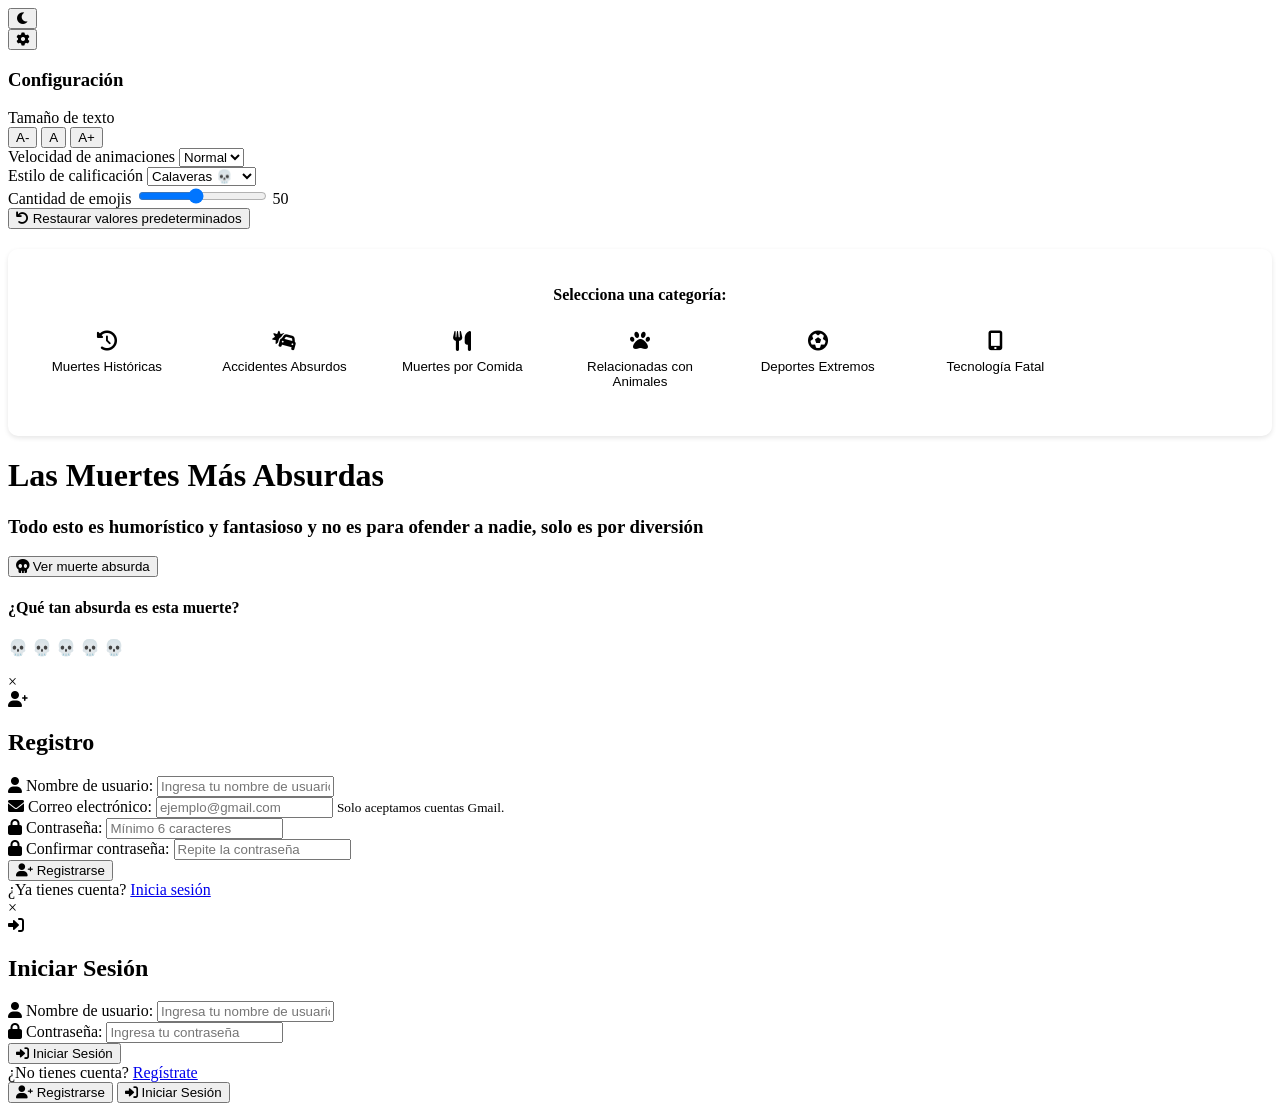
==== index.html @ b5d8f7d9 "Mejora en el codigo y categorias" ====
<!DOCTYPE html>
<html lang="es">
  <head>
    <meta charset="UTF-8" />
    <link rel="stylesheet" href="css/animations.css" />
    <link rel="stylesheet" href="css/config.css" />
    <link rel="stylesheet" href="css/main.css" />
    <link rel="stylesheet" href="css/modal.css" />
    <link rel="stylesheet" href="css/categories.css" />
    <link rel="shortcut icon" href="Images/Logo.png" type="image/x-icon" />
    <meta name="viewport" content="width=device-width, initial-scale=1.0" />
    <title>Las muertes más absurdas</title>
    <link
      href="https://cdnjs.cloudflare.com/ajax/libs/font-awesome/6.0.0/css/all.min.css"
      rel="stylesheet"
    />
  </head>
  <body>
    <!-- Interruptor de tema independiente -->
    <div class="theme-toggle-container">
      <button id="themeToggleBtn" class="theme-toggle-btn" aria-label="Cambiar tema" title="Cambiar entre tema claro y oscuro">
        <i id="themeIcon" class="fas fa-moon" aria-hidden="true"></i>
      </button>
    </div>

    <!-- Boton de configuracion y menu -->
    <div class="config-container">
      <button class="config-button" onclick="toggleConfig()" aria-label="Abrir configuración" title="Abrir menú de configuración">
        <i class="fas fa-cog" aria-hidden="true"></i>
      </button>

      <div class="config-menu" id="configMenu" role="dialog" aria-labelledby="config-title" aria-hidden="true">
        <h3 id="config-title">Configuración</h3>
        <!-- Tamaño de fuente -->
        <div class="config-option">
          <label id="font-size-label">Tamaño de texto</label>
          <div class="size-buttons" role="group" aria-labelledby="font-size-label">
            <button onclick="changeFontSize('small')" class="size-btn" aria-label="Texto pequeño" title="Reducir tamaño del texto">
              A-
            </button>
            <button onclick="changeFontSize('normal')" class="size-btn" aria-label="Texto normal" title="Tamaño normal del texto">
              A
            </button>
            <button onclick="changeFontSize('large')" class="size-btn" aria-label="Texto grande" title="Aumentar tamaño del texto">
              A+
            </button>
          </div>
        </div>

        <!-- Velocidad de animaciones -->
        <div class="config-option">
          <label for="animationSpeed">Velocidad de animaciones</label>
          <select id="animationSpeed" onchange="changeAnimationSpeed()" aria-describedby="animation-help">
            <option value="0.5">Rápida</option>
            <option value="1" selected>Normal</option>
            <option value="2">Lenta</option>
          </select>
          <small id="animation-help" class="sr-only">Controla la velocidad de las animaciones de emojis</small>
        </div>

        <!-- Emoji para calificacion -->
        <div class="config-option">
          <label for="ratingStyle">Estilo de calificación</label>
          <select id="ratingStyle" onchange="changeRatingStyle()" aria-describedby="rating-help">
            <option value="skull">Calaveras 💀</option>
            <option value="star">Estrellas ⭐</option>
            <option value="ghost">Fantasmas 👻</option>
            <option value="pumpkin">Calabazas 🎃</option>
          </select>
          <small id="rating-help" class="sr-only">Cambia el tipo de emoji usado para calificar las muertes</small>
        </div>

        <!-- Cantidad de emojis -->
        <div class="config-option">
          <label for="emojiAcount">Cantidad de emojis</label>
          <input
            type="range"
            id="emojiAcount"
            min="10"
            max="100"
            value="50"
            onchange="updateEmojiAccount()"
            aria-describedby="emoji-amount-help"
            aria-valuemin="10"
            aria-valuemax="100"
            aria-valuenow="50"
          />
          <span id="emojiAmountValue" aria-live="polite">50</span>
          <small id="emoji-amount-help" class="sr-only">Controla cuántos emojis aparecen en las animaciones</small>
        </div>

        <button class="reset-button" onclick="resetConfig()" aria-label="Restaurar configuración predeterminada" title="Volver a los valores originales">
          <i class="fas fa-undo" aria-hidden="true"></i>
          Restaurar valores predeterminados
        </button>
      </div>
    </div>

    <!-- Nueva sección de categorías -->
    <div class="category-container">
      <h4>Selecciona una categoría:</h4>
      <div class="category-grid">
        <button class="category-button" data-category="historicas">
          <i class="fas fa-history"></i>
          Muertes Históricas
        </button>
        <button class="category-button" data-category="accidentes">
          <i class="fas fa-car-crash"></i>
          Accidentes Absurdos
        </button>
        <button class="category-button" data-category="comida">
          <i class="fas fa-utensils"></i>
          Muertes por Comida
        </button>
        <button class="category-button" data-category="animales">
          <i class="fas fa-paw"></i>
          Relacionadas con Animales
        </button>
        <button class="category-button" data-category="deportes">
          <i class="fas fa-futbol"></i>
          Deportes Extremos
        </button>
        <button class="category-button" data-category="tecnologia">
          <i class="fas fa-mobile-alt"></i>
          Tecnología Fatal
        </button>
        <button class="category-button" data-category="todas" selected>
          <i class="fas fa-random"></i>
          Todas las Categorías
        </button>
      </div>
    </div>

    <div class="container">
      <h1>Las Muertes Más Absurdas</h1>
      <h3>
        Todo esto es humorístico y fantasioso y no es para ofender a nadie, solo
        es por diversión
      </h3>

      <button class="death-button" onclick="showRandomDeath()">
        <i class="fas fa-skull"></i>
        Ver muerte absurda
      </button>

      <div id="output"></div>

      <div id="rating-container" class="rating-container hidden">
        <h4>¿Qué tan absurda es esta muerte?</h4>
        <div class="rating-stars">
          <span class="skull-rating" data-rating="1">💀</span>
          <span class="skull-rating" data-rating="2">💀</span>
          <span class="skull-rating" data-rating="3">💀</span>
          <span class="skull-rating" data-rating="4">💀</span>
          <span class="skull-rating" data-rating="5">💀</span>
        </div>
        <p id="rating-text" class="rating-text"></p>
      </div>
    </div>

    <!-- Actualización de los modales -->
    <div class="modal" id="registerModal">
      <div class="modal-content">
        <span class="close" onclick="closeModal('registerModal')">&times;</span>
        <div class="modal-header">
          <i class="fas fa-user-plus"></i>
          <h2>Registro</h2>
        </div>
        <form id="registerForm">
          <div class="form-group">
            <label for="registerUsername"
              ><i class="fas fa-user"></i> Nombre de usuario:</label
            >
            <input
              type="text"
              id="registerUsername"
              placeholder="Ingresa tu nombre de usuario"
              required
            />
          </div>
          <div class="form-group">
            <label for="registerEmail"
              ><i class="fas fa-envelope"></i> Correo electrónico:</label
            >
            <input
              type="email"
              id="registerEmail"
              placeholder="ejemplo@gmail.com"
              required
            />
            <small id="emailHelp" class="form-text"
              >Solo aceptamos cuentas Gmail.</small
            >
          </div>
          <div class="form-group">
            <label for="registerPassword"
              ><i class="fas fa-lock"></i> Contraseña:</label
            >
            <input
              type="password"
              id="registerPassword"
              placeholder="Mínimo 6 caracteres"
              required
            />
          </div>
          <div class="form-group">
            <label for="confirmPassword"
              ><i class="fas fa-lock"></i> Confirmar contraseña:</label
            >
            <input
              type="password"
              id="confirmPassword"
              placeholder="Repite la contraseña"
              required
            />
          </div>
          <div class="error-message" id="registerError"></div>
          <button type="submit" class="auth-button">
            <i class="fas fa-user-plus"></i> Registrarse
          </button>
          <div class="form-footer">
            ¿Ya tienes cuenta?
            <a href="#" onclick="switchModals('registerModal', 'loginModal')"
              >Inicia sesión</a
            >
          </div>
        </form>
      </div>
    </div>

    <div class="modal" id="loginModal">
      <div class="modal-content">
        <span class="close" onclick="closeModal('loginModal')">&times;</span>
        <div class="modal-header">
          <i class="fas fa-sign-in-alt"></i>
          <h2>Iniciar Sesión</h2>
        </div>
        <form id="loginForm">
          <div class="form-group">
            <label for="loginUsername"
              ><i class="fas fa-user"></i> Nombre de usuario:</label
            >
            <input
              type="text"
              id="loginUsername"
              placeholder="Ingresa tu nombre de usuario"
              required
            />
          </div>
          <div class="form-group">
            <label for="loginPassword"
              ><i class="fas fa-lock"></i> Contraseña:</label
            >
            <input
              type="password"
              id="loginPassword"
              placeholder="Ingresa tu contraseña"
              required
            />
          </div>
          <div class="error-message" id="loginError"></div>
          <button type="submit" class="auth-button">
            <i class="fas fa-sign-in-alt"></i> Iniciar Sesión
          </button>
          <div class="form-footer">
            ¿No tienes cuenta?
            <a href="#" onclick="switchModals('loginModal', 'registerModal')"
              >Regístrate</a
            >
          </div>
        </form>
      </div>
    </div>

    <!-- Actualizar los botones existentes en el HTML -->
    <div class="auth-buttons">
      <button
        class="fancy-button register-btn"
        onclick="openModal('registerModal')"
      >
        <i class="fas fa-user-plus"></i> Registrarse
      </button>
      <button class="fancy-button login-btn" onclick="openModal('loginModal')">
        <i class="fas fa-sign-in-alt"></i> Iniciar Sesión
      </button>
    </div>

    <script src="js/config.js"></script>
    <script src="js/deaths.js"></script>
    <script src="js/emojis.js"></script>
    <script src="js/rating.js"></script>
    <script src="js/auth.js"></script>
    <script src="js/theme.js"></script>
    <script src="js/utils.js"></script>
    <script src="js/categories.js"></script>
  </body>
</html>
---- css/categories.css ----
/* Estilos para el contenedor de categorías */
.category-container {
    margin: 20px 0;
    padding: 15px;
    background: var(--secondary-bg);
    border-radius: 10px;
    box-shadow: 0 2px 5px rgba(0, 0, 0, 0.1);
  }
  
  .category-container h4 {
    margin-bottom: 15px;
    text-align: center;
    color: var(--text-color);
  }
  
  .category-grid {
    display: grid;
    grid-template-columns: repeat(auto-fit, minmax(150px, 1fr));
    gap: 10px;
    margin-bottom: 20px;
  }
  
  .category-button {
    padding: 12px;
    border: none;
    border-radius: 8px;
    background: var(--primary-bg);
    color: var(--text-color);
    cursor: pointer;
    transition: all 0.3s ease;
    display: flex;
    flex-direction: column;
    align-items: center;
    gap: 8px;
  }
  
  .category-button i {
    font-size: 1.5em;
  }
  
  .category-button:hover {
    transform: translateY(-2px);
    box-shadow: 0 4px 8px rgba(0, 0, 0, 0.2);
  }
  
  .category-button[selected] {
    background: var(--accent-color);
    color: white;
  }
  
  /* Responsive adjustments */
  @media (max-width: 768px) {
    .category-grid {
      grid-template-columns: repeat(2, 1fr);
    }
  }
  
  @media (max-width: 480px) {
    .category-grid {
      grid-template-columns: 1fr;
    }
  }
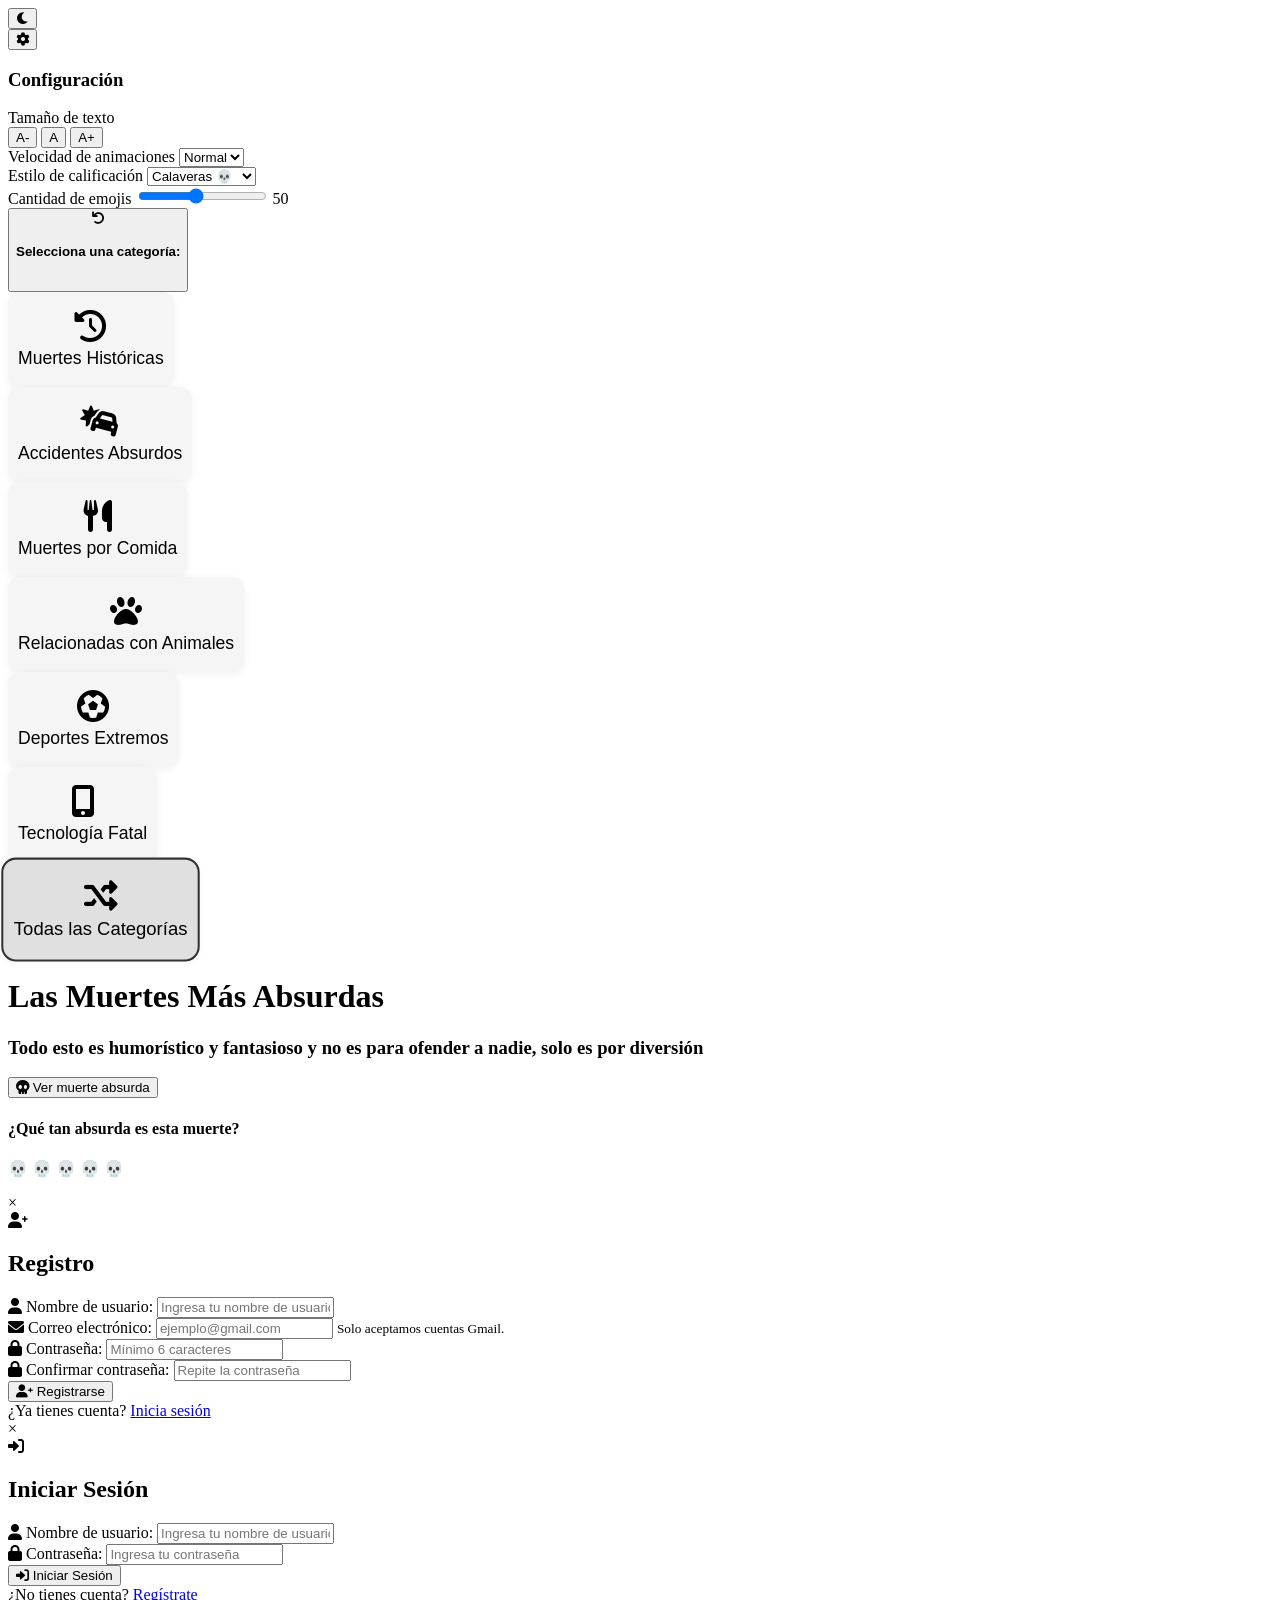
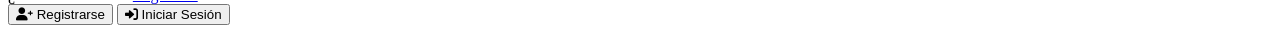
==== commit 675048e4: "Mejora visual para categorias" ====
--- a/index.html
+++ b/index.html
@@ -91,13 +91,6 @@
 
         <button class="reset-button" onclick="resetConfig()" aria-label="Restaurar configuración predeterminada" title="Volver a los valores originales">
           <i class="fas fa-undo" aria-hidden="true"></i>
-          Restaurar valores predeterminados
-        </button>
-      </div>
-    </div>
-
-    <!-- Nueva sección de categorías -->
-    <div class="category-container">
       <h4>Selecciona una categoría:</h4>
       <div class="category-grid">
         <button class="category-button" data-category="historicas">
--- a/css/categories.css
+++ b/css/categories.css
@@ -13,50 +13,52 @@
     color: var(--text-color);
   }
   
+  /* Grid de categorías mejorado */
   .category-grid {
-    display: grid;
-    grid-template-columns: repeat(auto-fit, minmax(150px, 1fr));
+  display: grid;
+  grid-template-columns: repeat(auto-fit, minmax(180px, 1fr));
+  gap: 16px;
+  margin-top: 12px;
+  margin-bottom: 12px;
+}
+
+.category-button {
+  display: flex;
+  flex-direction: column;
+  align-items: center;
+  justify-content: center;
+  padding: 18px 10px;
+  font-size: 1.1rem;
+  border-radius: 12px;
+  border: none;
+  background: var(--category-bg, #f5f5f5);
+  box-shadow: 0 2px 8px rgba(0,0,0,0.06);
+  cursor: pointer;
+  transition: background 0.2s, transform 0.2s;
+  min-height: 90px;
+}
+
+.category-button[selected],
+.category-button:focus,
+.category-button:hover {
+  background: var(--category-selected-bg, #e0e0e0);
+  transform: scale(1.05);
+  outline: 2px solid #333;
+}
+
+.category-button i {
+  font-size: 2rem;
+  margin-bottom: 6px;
+}
+
+/* Responsive para móviles */
+@media (max-width: 600px) {
+  .category-grid {
+    grid-template-columns: 1fr;
     gap: 10px;
-    margin-bottom: 20px;
   }
-  
   .category-button {
-    padding: 12px;
-    border: none;
-    border-radius: 8px;
-    background: var(--primary-bg);
-    color: var(--text-color);
-    cursor: pointer;
-    transition: all 0.3s ease;
-    display: flex;
-    flex-direction: column;
-    align-items: center;
-    gap: 8px;
+    font-size: 1rem;
+    min-height: 70px;
   }
-  
-  .category-button i {
-    font-size: 1.5em;
-  }
-  
-  .category-button:hover {
-    transform: translateY(-2px);
-    box-shadow: 0 4px 8px rgba(0, 0, 0, 0.2);
-  }
-  
-  .category-button[selected] {
-    background: var(--accent-color);
-    color: white;
-  }
-  
-  /* Responsive adjustments */
-  @media (max-width: 768px) {
-    .category-grid {
-      grid-template-columns: repeat(2, 1fr);
-    }
-  }
-  
-  @media (max-width: 480px) {
-    .category-grid {
-      grid-template-columns: 1fr;
-    }
-  }+}
